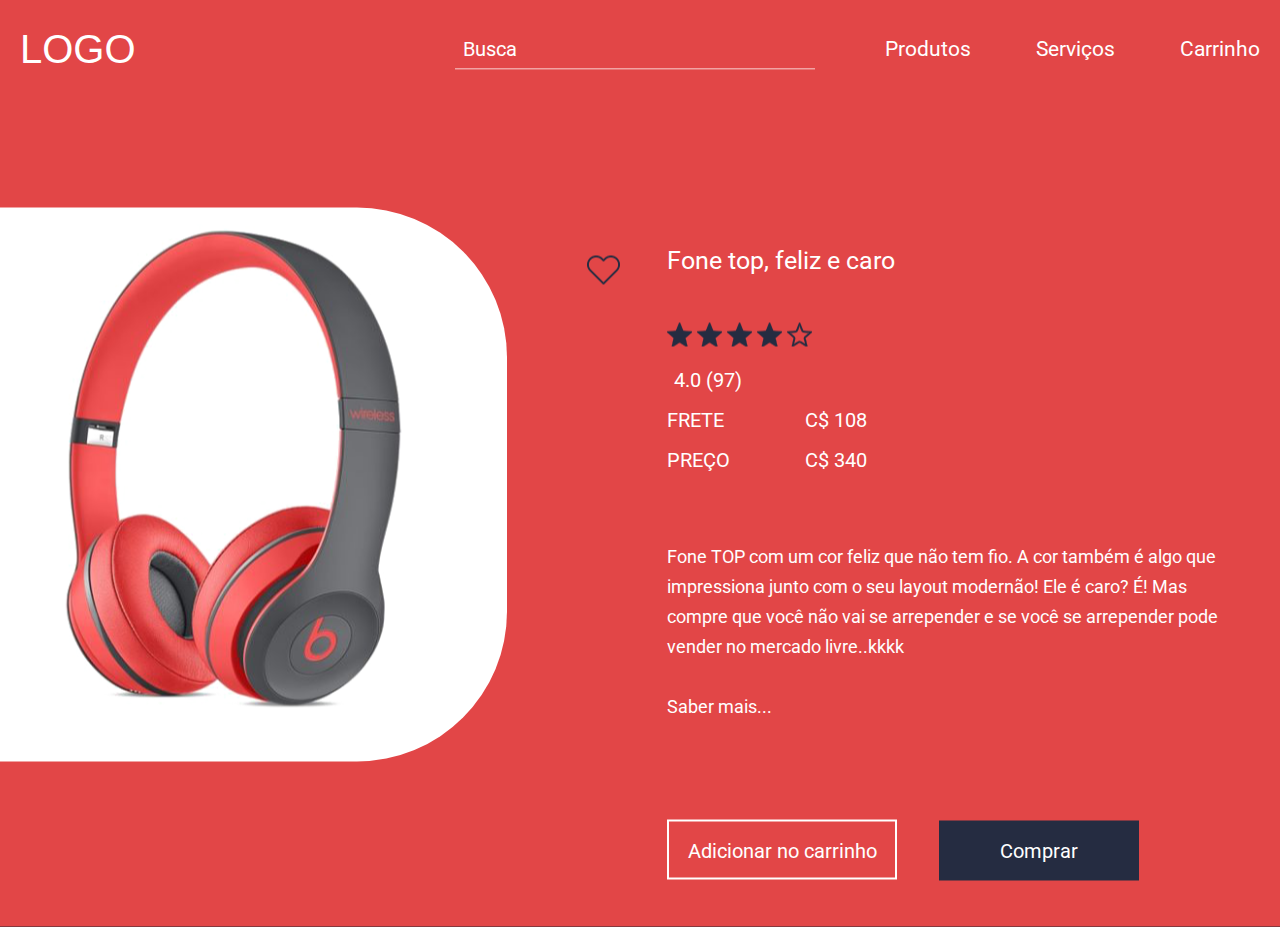
==== index.html @ 16e17d77 "Finalizada aula 008 e os desafios" ====
<!DOCTYPE html>
<html>

<head>
    <meta charset="utf-8">
    <link href="https://fonts.googleapis.com/css?family=Roboto" rel="stylesheet">
    <link rel="stylesheet" href="css/reset.css">
    <link rel="stylesheet" href="css/base.css">
    <link rel="stylesheet" href="css/container-store.css">
    <link rel="stylesheet" href="css/header-store.css">
    <link rel="stylesheet" href="css/photo-product.css">
    <link rel="stylesheet" href="css/button-store.css">
    <link rel="stylesheet" href="css/wrap-product.css">
    <link rel="stylesheet" href="css/description-product.css">
    <title>Loja de Fone</title>
</head>

<body>
    <div class="container-store">
        <header class="header-store">
            <h1 class="title">Logo</h1>
            <nav class="navigation">
                <input type="search" placeholder="Busca">
                <a class="action" href="#">Produtos</a>
                <a class="action" href="#">Serviços</a>
                <a class="action -last" href="#">Carrinho</a>
            </nav>
        </header>

        <figure class="photo-product">
            <img src="image/phone.png" alt="">
        </figure>
        <section class="wrap-product">
            <dl class="description-product">
                <dt class="title">Fone top, feliz e caro</dt>
                <dd class="item -hearth"><img src="image/heart.png" alt="Like"></dd>
                <dd class="item -star">
                    <img src="image/star-active.png" alt="Estrela">
                    <img src="image/star-active.png" alt="Estrela">
                    <img src="image/star-active.png" alt="Estrela">
                    <img src="image/star-active.png" alt="Estrela">
                    <img src="image/star.png" alt="Estrela">
                </dd>
                <dd class="item">4.0 (97)</dd>
                <dd class="item -info"><strong class="contrast">Frete</strong> C$ 108</dd>
                <dd class="item -info -last"><strong class="contrast">Preço</strong> C$ 340</dd>
                <dd class="text">Fone TOP com um cor feliz que não tem fio. A cor também é algo que impressiona
                    junto com o seu layout
                    modernão! Ele é caro? É! Mas compre que você não vai se arrepender e se você se arrepender pode
                    vender
                    no mercado livre..kkkk</dd>
                <dd class="text -more"><a class="action" href="#">Saber mais...</a></dd>
            </dl>

            <div class="buttons">
                <button class="button-store -second">Adicionar no carrinho</button>
                <a class="button-store" href="comprar.html">Comprar</a>
            </div>
        </section>


    </div>
</body>

</html>
---- css/base.css ----
body {
    width: 100vw;
    height: 100vh;
    background-image: linear-gradient(to top, #ff2e63, #252a34);
}
---- css/container-store.css ----
.container-store {
    background-color: #e24647;
    padding: 55px 60px 165px 0;
    position: absolute;
    top: 50%;
    left: 50%;
    transform: translateY(-50%) translateX(-50%);
    width: 1300px;
}
---- css/header-store.css ----
.header-store {
    color: #fff;
    overflow: hidden;
    margin-bottom: 138px;
    padding-left: 60px;
}

.header-store>.title {
    font-size: 40px;
    font-family: Arial, Roboto, sans-serif;
    float: left;
    text-transform: uppercase;
    cursor: pointer;
}

.header-store>.navigation {
    font-size: 21px;
    font-family: "Segoe UI", Roboto, sans-serif;
    float: right;
}

.header-store [type="search"] {
    width: 360px;
    margin-right: 65px;
    background-color: transparent;
    border: none;
    border-bottom: 1px solid #fff;
    padding: 8px;
    color: inherit;
    font-size: 20px;
    font-family: Roboto, sans-serif;
}

.header-store [type="search"]::placeholder {
    color: #fff;
    font-size: 20px;
}

.header-store .action {
    text-decoration: none;
    color: #fff;
    margin-right: 60px;
    position: relative;
    display: inline-block;
}

.header-store .action.-last {
    margin-right: 0;
}

.header-store .action:after {
    content: '';
    width: 0px;
    position: absolute;
    height: 2px;
    display: block;
    margin-top: 5px;
    right: 0;
    background: #fff;
    transition: width .2s ease;
    -webkit-transition: width .2s ease;
}

.header-store .action:hover:after {
    width: 100%;
    left: 0;
    background: #fff;
}
---- css/photo-product.css ----
.photo-product {
    display: inline-block;
    height: 554px;
    background-color: #fff;
    vertical-align: middle;
    border-radius: 0 150px 150px 0;
    margin-right: 156px;
}
---- css/button-store.css ----
.button-store {
    display: inline-block;
    box-sizing: border-box;
    width: 200px;
    height: 60px;
    background-color: #252c41;
    font-family: Roboto, sans-serif;
    font-size: 20px;
    line-height: 60px;
    text-align: center;
    color: #fff;
    text-decoration: none;
    cursor: pointer;
    transition: all 250ms linear;
}

.button-store.-second {
    background-color: transparent;
    border: 2px solid #fff;
    width: 230px;
    line-height: 56px;
    margin-right: 38px;
}

.button-store:hover {
    background-color: #fff;
    color: #252c41;
}

.button-store:active {
    transform: scale(0.95);
}

.button-store>button,
.button-store>a {
    font-size: inherit;
    background-color: inherit;
    border: none;
    color: inherit;
    text-decoration: none;
}
---- css/wrap-product.css ----
.wrap-product {
    display: inline-block;
    width: 554px;
    vertical-align: middle;
    position: relative;
}

.wrap-product>.buttons {
    position: absolute;
    bottom: 0;
    transform: translateY(calc(100% + 98px));
}
---- css/description-product.css ----
.description-product {
    color: #fff;
    font-family: Roboto, sans-serif;
}

.description-product>.title {
    font-size: 25px;
    margin-bottom: 50px;
}

.description-product>.item {
    font-size: 20px;
    margin-bottom: 20px;
}

.description-product>.item.-hearth {
    position: absolute;
    transform: translateX(-100%);
    top: 8px;
    left: -47px;
}

.description-product>.item.-hearth img {
    transition: all 300ms linear;
}

.description-product>.item.-hearth img:hover {
    transform: scale(1.1);
    cursor: pointer;
}

.description-product>.item.-star img {
    width: 25px;
    height: 24px;
    transition: all .3s;
}

.description-product>.item.-star img:hover {
    transform: scale(1.2);
    cursor: pointer;
}

.description-product>.item.-star+.item {
    margin-left: 7px;
}

.description-product>.item.-info {
    width: 200px;
    text-align: right;
}

.description-product>.item.-last {
    margin-bottom: 72px;
}

.description-product .contrast {
    text-transform: uppercase;
    float: left;
}

.description-product>.text {
    font-size: 18px;
    line-height: 30px;
    margin-bottom: 30px;
}

.description-product>.text.-more {
    margin-bottom: 0;
}

.description-product .action {
    color: inherit;
    text-decoration: none;
}
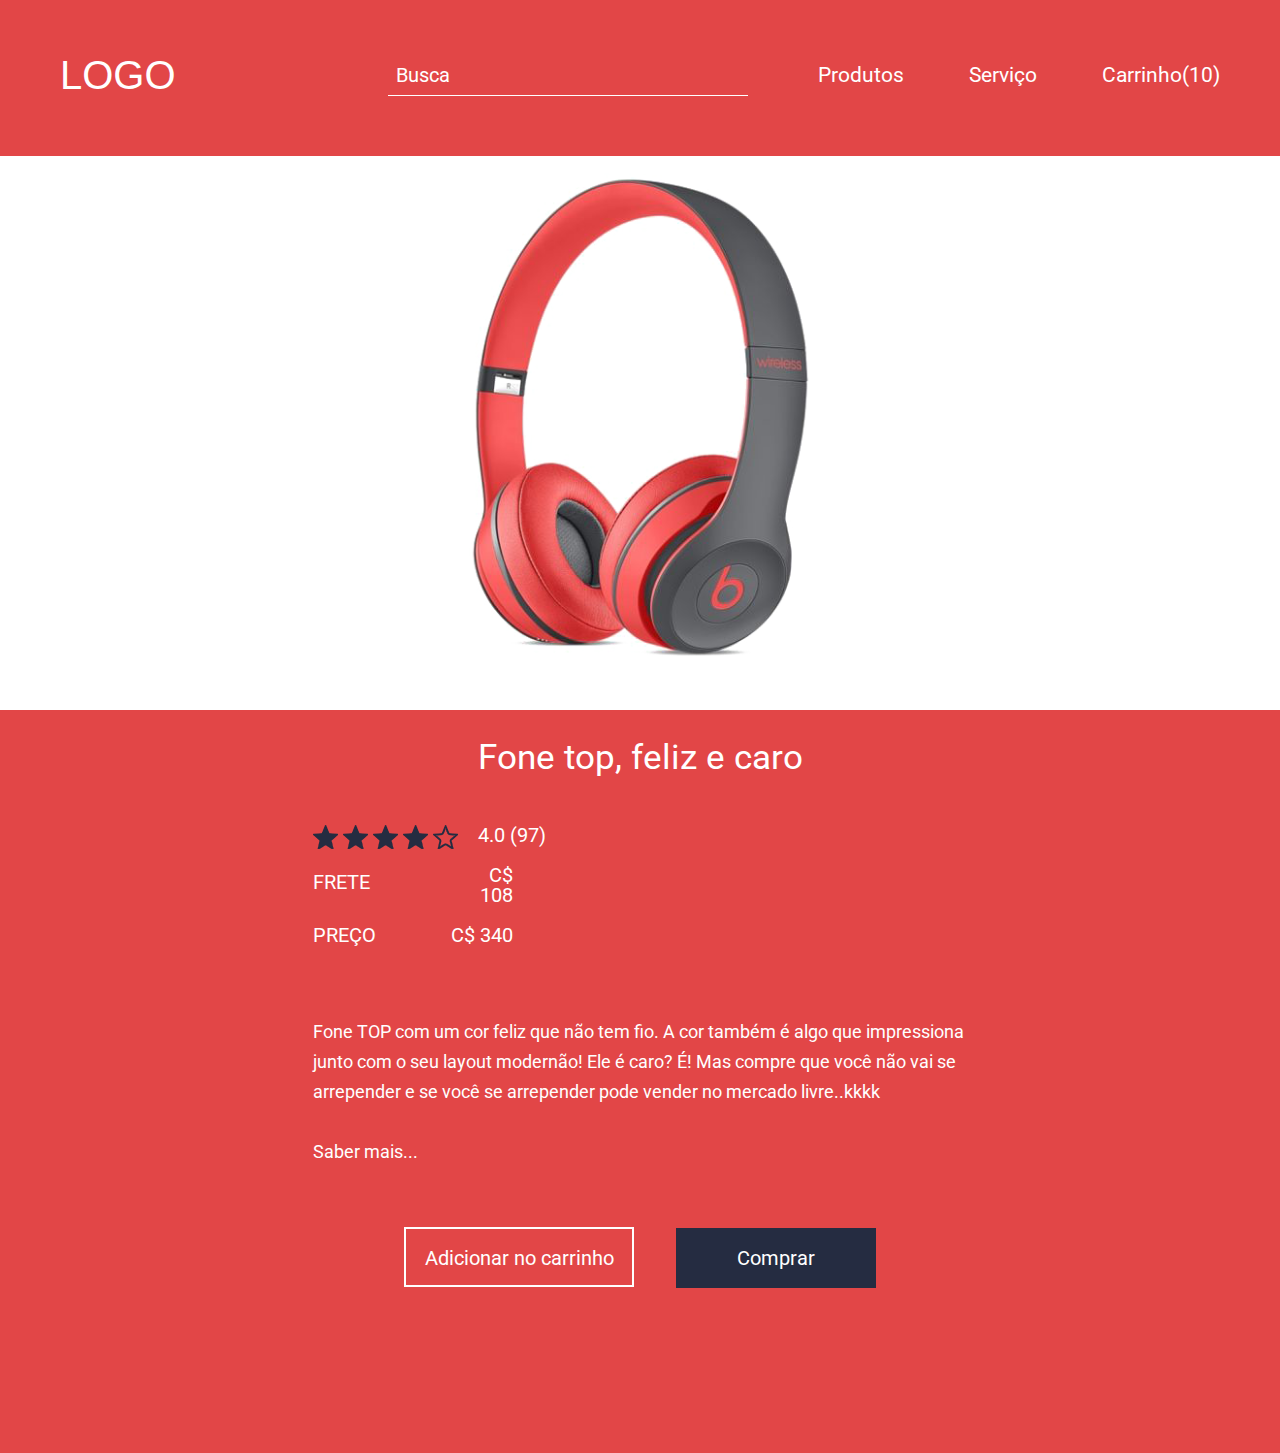
==== commit ba81c80d: "Finalizada a aula 011 e seus desafios" ====
--- a/index.html
+++ b/index.html
@@ -2,7 +2,9 @@
 <html>
 
 <head>
-    <meta charset="utf-8">
+    <meta charset="UTF-8">
+    <meta name="viewport" content="width=device-width, initial-scale=1.0">
+    <meta http-equiv="X-UA-Compatible" content="ie=edge">
     <link href="https://fonts.googleapis.com/css?family=Roboto" rel="stylesheet">
     <link rel="stylesheet" href="css/reset.css">
     <link rel="stylesheet" href="css/base.css">
@@ -22,24 +24,24 @@
             <nav class="navigation">
                 <input type="search" placeholder="Busca">
                 <a class="action" href="#">Produtos</a>
-                <a class="action" href="#">Serviços</a>
-                <a class="action -last" href="#">Carrinho</a>
+                <a class="action" href="#">Serviço</a>
+                <a class="action -last" href="#">Carrinho(10)</a>
             </nav>
         </header>
 
         <figure class="photo-product">
-            <img src="image/phone.png" alt="">
+            <img class="photo" src="image/phone.png" alt="">
         </figure>
         <section class="wrap-product">
             <dl class="description-product">
                 <dt class="title">Fone top, feliz e caro</dt>
-                <dd class="item -hearth"><img src="image/heart.png" alt="Like"></dd>
+                <dd class="item -hearth"><img class="icon" src="image/heart.png" alt="Like"></dd>
                 <dd class="item -star">
-                    <img src="image/star-active.png" alt="Estrela">
-                    <img src="image/star-active.png" alt="Estrela">
-                    <img src="image/star-active.png" alt="Estrela">
-                    <img src="image/star-active.png" alt="Estrela">
-                    <img src="image/star.png" alt="Estrela">
+                    <img class="icon" src="image/star-active.png" alt="Estrela">
+                    <img class="icon" src="image/star-active.png" alt="Estrela">
+                    <img class="icon" src="image/star-active.png" alt="Estrela">
+                    <img class="icon" src="image/star-active.png" alt="Estrela">
+                    <img class="icon" src="image/star.png" alt="Estrela">
                 </dd>
                 <dd class="item">4.0 (97)</dd>
                 <dd class="item -info"><strong class="contrast">Frete</strong> C$ 108</dd>
--- a/css/base.css
+++ b/css/base.css
@@ -1,5 +1,4 @@
 body {
     width: 100vw;
-    height: 100vh;
     background-image: linear-gradient(to top, #ff2e63, #252a34);
 }--- a/css/container-store.css
+++ b/css/container-store.css
@@ -1,9 +1,26 @@
 .container-store {
     background-color: #e24647;
-    padding: 55px 60px 165px 0;
+    padding: 55px 0 165px 0;
     position: absolute;
     top: 50%;
     left: 50%;
     transform: translateY(-50%) translateX(-50%);
-    width: 1300px;
+    width: 90%;
+    max-width: 1330px;
+}
+
+@media (max-width: 1470px), (max-height: 960px)  {
+    .container-store {
+        position: static;
+        transform: none;
+        width: 100%;
+        max-width: 100%;
+    }
+}
+
+@media (max-height: 960px)  {
+    .container-store {
+        max-width: 1330px;
+        margin: 0 auto;
+    }
 }--- a/css/header-store.css
+++ b/css/header-store.css
@@ -2,7 +2,7 @@
     color: #fff;
     overflow: hidden;
     margin-bottom: 138px;
-    padding-left: 60px;
+    padding: 0 60px;
 }
 
 .header-store>.title {
@@ -51,18 +51,66 @@
 .header-store .action:after {
     content: '';
     width: 0px;
+    left: 0;
     position: absolute;
-    height: 2px;
+    height: 1px;
     display: block;
-    margin-top: 5px;
-    right: 0;
+    margin-top: 8px;
     background: #fff;
-    transition: width .2s ease;
-    -webkit-transition: width .2s ease;
+    transition: all .2s ease;
 }
 
 .header-store .action:hover:after {
     width: 100%;
-    left: 0;
-    background: #fff;
+}
+
+@media (max-width: 1310px) {
+    .header-store {
+        margin-bottom: 60px;
+    } 
+}
+
+
+@media (max-width: 1235px) {
+    .header-store>.title {
+        float: none;
+        text-align: center;
+        margin-bottom: 20px;
+    }
+
+    .header-store>.navigation {
+        float: none;
+        text-align: center;
+    }
+}
+
+@media (max-width: 955px) {
+    .header-store [type="search"] {
+        display: none;
+    }
+
+    .header-store {
+        padding: 0;
+    }
+}
+
+@media (max-width: 530px) {
+    .header-store {
+        padding: 0 16px;
+    }
+
+    .header-store>.navigation {
+        display: flex;
+        justify-content: space-between;
+    }
+
+    .header-store .action {
+        margin-right: 0;
+    }
+}
+
+@media (max-width: 335px) {
+    .header-store>.navigation {
+        display: none;
+    }
 }--- a/css/photo-product.css
+++ b/css/photo-product.css
@@ -5,4 +5,29 @@
     vertical-align: middle;
     border-radius: 0 150px 150px 0;
     margin-right: 156px;
+}
+
+@media (max-width: 1325px) {
+    .photo-product {
+        margin-right: 140px;
+    }
+}
+
+@media (max-width: 1310px) {
+    .photo-product {
+        display: block;
+        margin-right: 0;
+        border-radius: 0;
+        text-align: center;
+        margin-bottom: 30px;
+    }
+}
+
+@media (max-width: 560px) {
+    .photo-product {
+        height: auto;
+    }
+    .photo-product>.photo {
+        width: 100%;
+    }
 }--- a/css/button-store.css
+++ b/css/button-store.css
@@ -38,4 +38,22 @@
     border: none;
     color: inherit;
     text-decoration: none;
+}
+
+@media (max-width: 500px) {
+    .button-store.-second {
+        margin-right: 20px;
+    }
+}
+
+@media (max-width: 470px) {
+    .button-store,
+    .button-store.-second {
+        display: block;
+        width: 90%;
+        margin: 0 auto;
+    }
+    .button-store.-second {
+        margin-bottom: 20px;
+    }
 }--- a/css/wrap-product.css
+++ b/css/wrap-product.css
@@ -9,4 +9,19 @@
     position: absolute;
     bottom: 0;
     transform: translateY(calc(100% + 98px));
-}+}
+
+@media (max-width: 1310px) {
+    .wrap-product {
+        width: 100%;
+    }
+    .wrap-product>.buttons {
+        position: static;
+        min-width: 50%;
+    
+        margin: 0 auto;
+        text-align: center;
+        transform: none;
+    }
+}
+
--- a/css/description-product.css
+++ b/css/description-product.css
@@ -20,24 +20,18 @@
     left: -47px;
 }
 
-.description-product>.item.-hearth img {
-    transition: all 300ms linear;
+.description-product>.item.-star img {
+    width: 25px;
+    height: 24px;
 }
 
-.description-product>.item.-hearth img:hover {
-    transform: scale(1.1);
+.description-product .icon {
+    transition: all 100ms linear;
     cursor: pointer;
 }
 
-.description-product>.item.-star img {
-    width: 25px;
-    height: 24px;
-    transition: all .3s;
-}
-
-.description-product>.item.-star img:hover {
+.description-product .icon:hover {
     transform: scale(1.2);
-    cursor: pointer;
 }
 
 .description-product>.item.-star+.item {
@@ -71,4 +65,29 @@
 .description-product .action {
     color: inherit;
     text-decoration: none;
+}
+
+@media (max-width: 1310px) {
+    .description-product {
+        width: 50%;
+        min-width: 655px;
+        margin: 0 auto 60px;
+    }
+
+    .description-product>.title {
+        font-size: 35px;
+        text-align: center;
+    }
+
+    .description-product>.item.-star {
+        float: left;
+        margin-right: 20px;
+    }
+}
+
+@media (max-width: 720px) {
+    .description-product {
+        width: 90%;
+        min-width: auto;
+    }
 }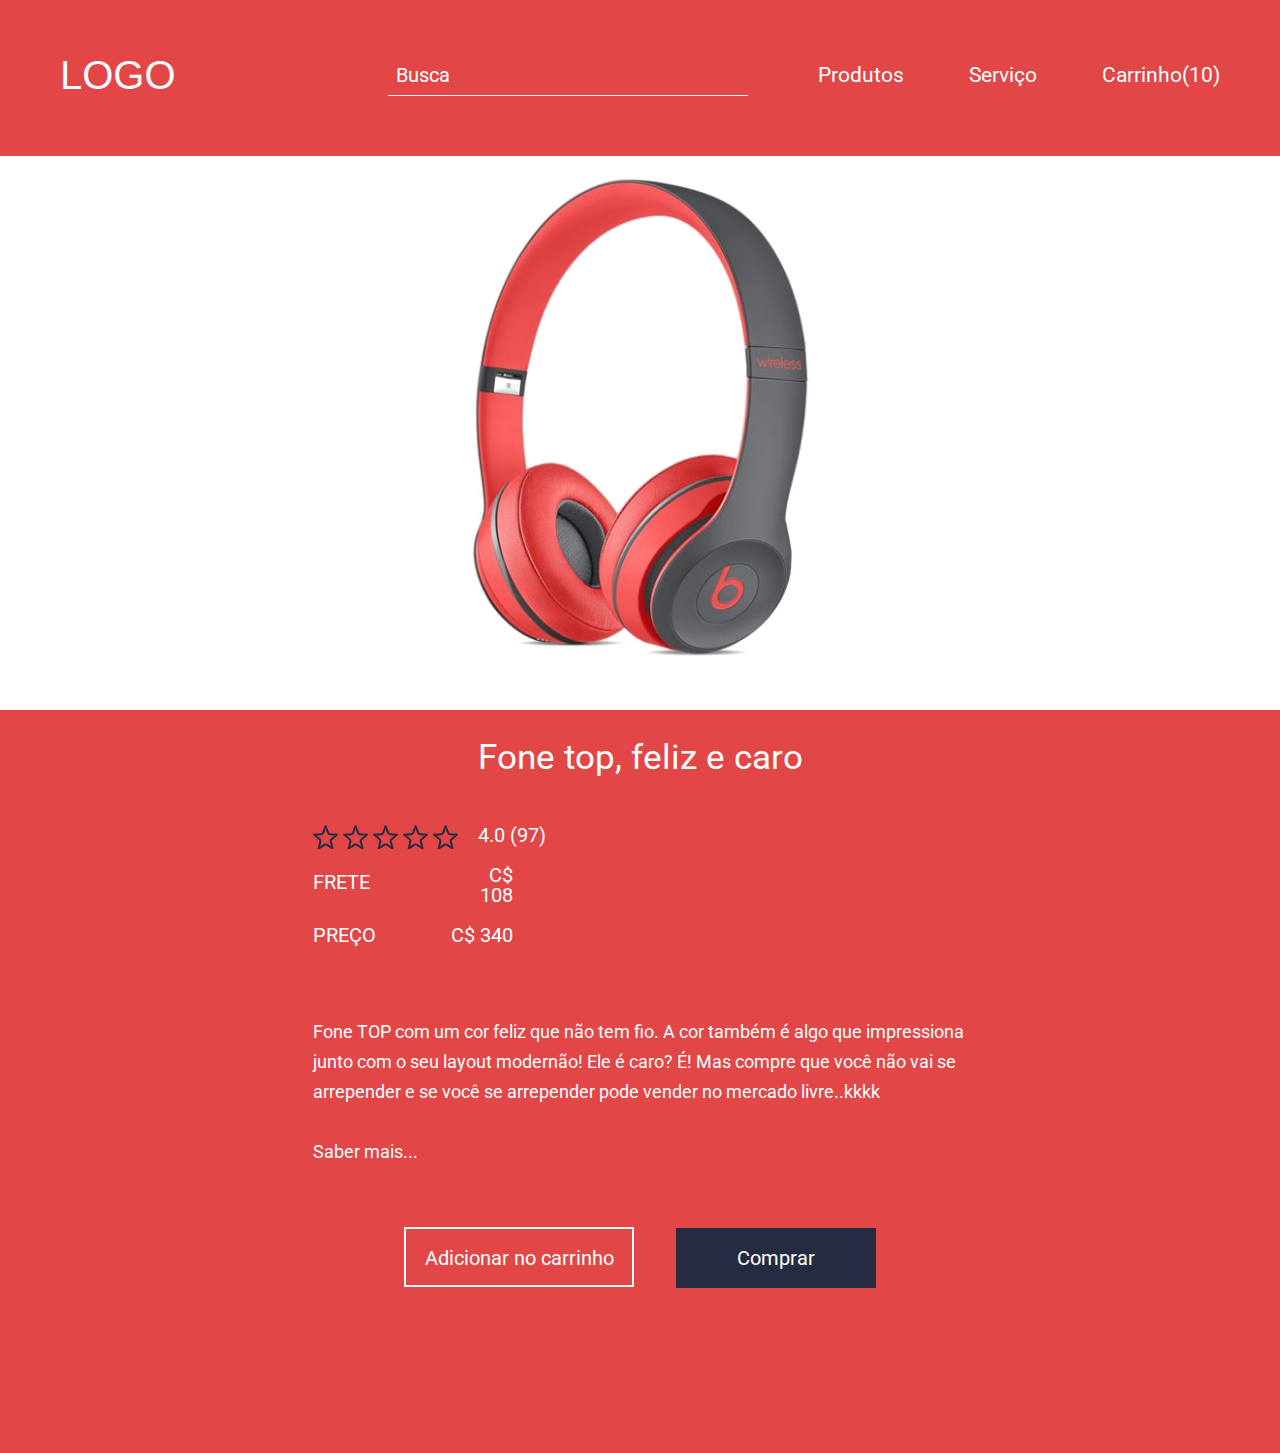
==== commit cba60d77: "Finalizada a aula 014" ====
--- a/index.html
+++ b/index.html
@@ -35,13 +35,33 @@
         <section class="wrap-product">
             <dl class="description-product">
                 <dt class="title">Fone top, feliz e caro</dt>
-                <dd class="item -hearth"><img class="icon" src="image/heart.png" alt="Like"></dd>
+                <dd class="item -heart">
+                    <img class="icon" src="image/heart.png" alt="Like">
+                    <img class="icon -active" src="image/heart-active.png" alt="Like">
+                </dd>
                 <dd class="item -star">
-                    <img class="icon" src="image/star-active.png" alt="Estrela">
-                    <img class="icon" src="image/star-active.png" alt="Estrela">
-                    <img class="icon" src="image/star-active.png" alt="Estrela">
-                    <img class="icon" src="image/star-active.png" alt="Estrela">
-                    <img class="icon" src="image/star.png" alt="Estrela">
+                    <ol>
+                        <li class="star">
+                            <img class="icon" src="image/star.png" alt="Estrela">
+                            <img class="icon -active" src="image/star-active.png" alt="Estrela">
+                        </li>
+                        <li class="star">
+                            <img class="icon" src="image/star.png" alt="Estrela">
+                            <img class="icon -active" src="image/star-active.png" alt="Estrela">
+                        </li>
+                        <li class="star">
+                            <img class="icon" src="image/star.png" alt="Estrela">
+                            <img class="icon -active" src="image/star-active.png" alt="Estrela">
+                        </li>
+                        <li class="star">
+                            <img class="icon" src="image/star.png" alt="Estrela">
+                            <img class="icon -active" src="image/star-active.png" alt="Estrela">
+                        </li>
+                        <li class="star">
+                            <img class="icon" src="image/star.png" alt="Estrela">
+                            <img class="icon -active" src="image/star-active.png" alt="Estrela">
+                        </li>
+                    </ol>
                 </dd>
                 <dd class="item">4.0 (97)</dd>
                 <dd class="item -info"><strong class="contrast">Frete</strong> C$ 108</dd>
@@ -62,6 +82,8 @@
 
 
     </div>
+    <script src="js/description-project.js"></script>
+    <script src="js/home.js"></script>
 </body>
 
 </html>--- a/css/base.css
+++ b/css/base.css
@@ -1,4 +1,8 @@
+html,
 body {
-    width: 100vw;
+    height: 100%;
+}
+
+body {
     background-image: linear-gradient(to top, #ff2e63, #252a34);
 }--- a/css/description-product.css
+++ b/css/description-product.css
@@ -13,7 +13,7 @@
     margin-bottom: 20px;
 }
 
-.description-product>.item.-hearth {
+.description-product>.item.-heart {
     position: absolute;
     transform: translateX(-100%);
     top: 8px;
@@ -25,6 +25,18 @@
     height: 24px;
 }
 
+.description-product .star {
+    display: inline-block;
+}
+
+.description-product .star.-active>.icon {
+    display: none;
+}
+
+.description-product .star.-active>.-active {
+    display: block;
+}
+
 .description-product .icon {
     transition: all 100ms linear;
     cursor: pointer;
@@ -32,6 +44,18 @@
 
 .description-product .icon:hover {
     transform: scale(1.2);
+}
+
+.description-product .icon.-active {
+    display: none;
+}
+
+.description-product .item.-active .icon {
+    display: none;
+}
+
+.description-product .item.-active .icon.-active {
+    display: block;
 }
 
 .description-product>.item.-star+.item {
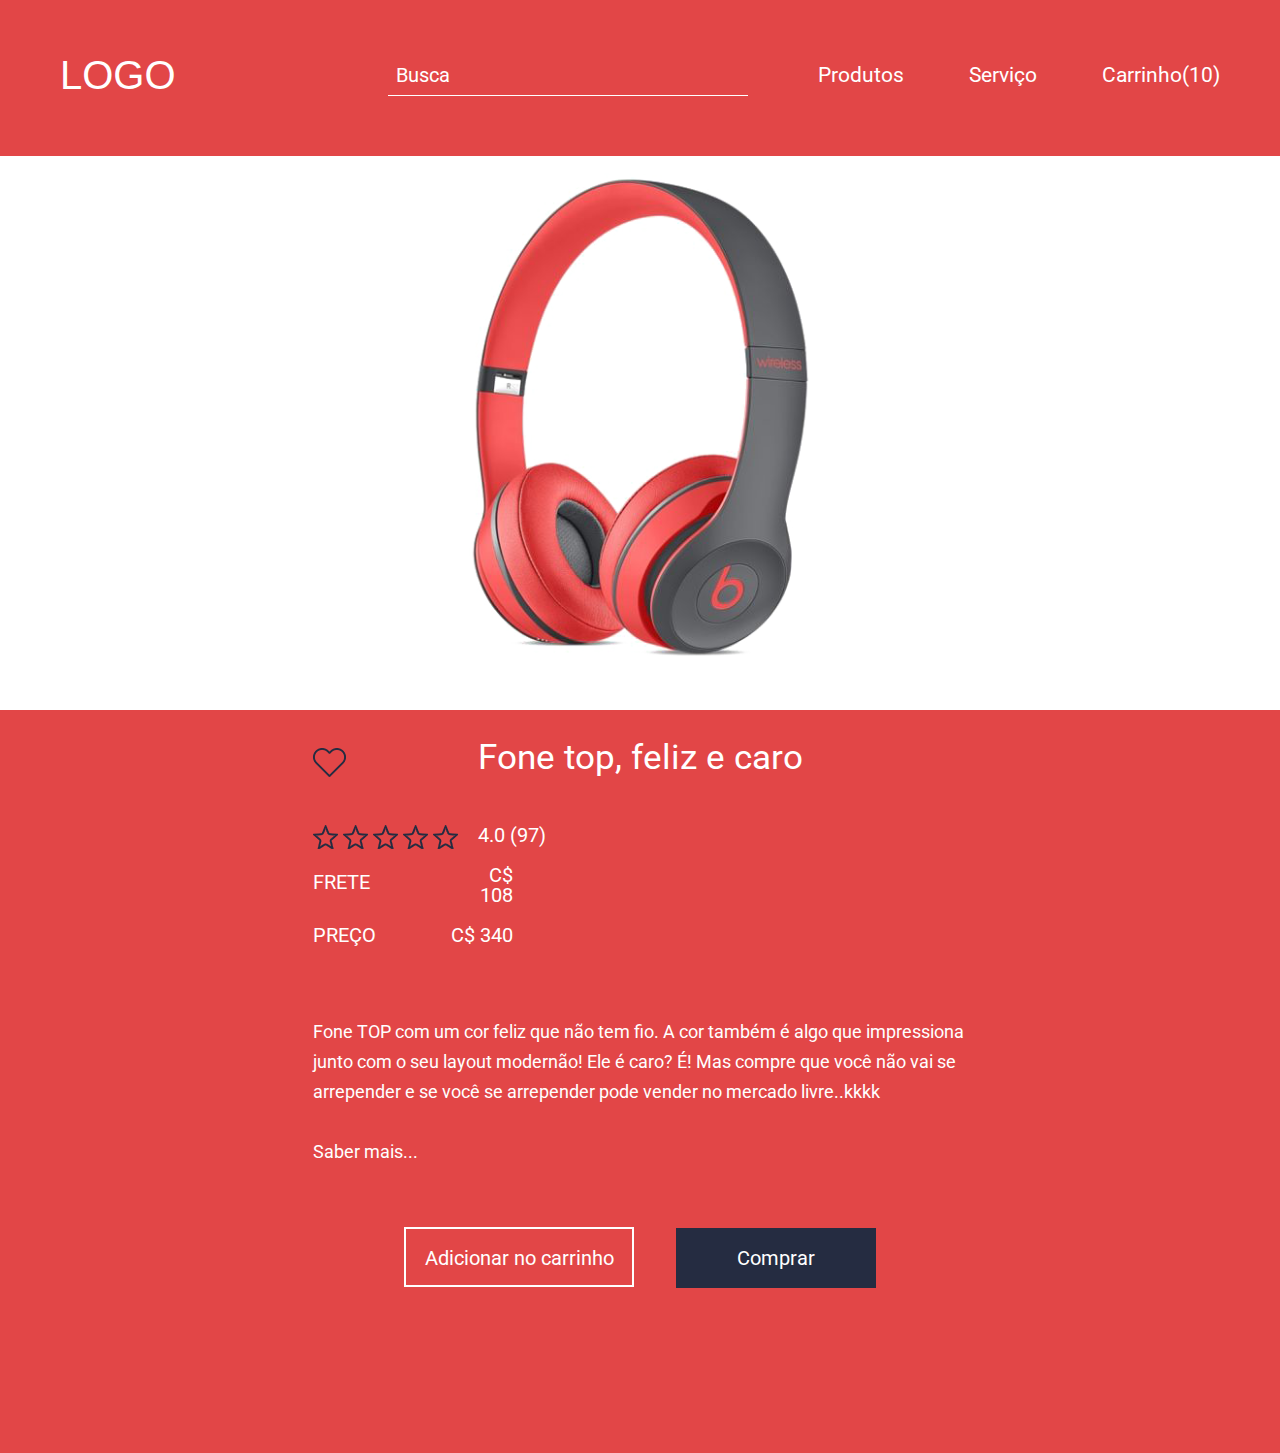
==== commit e7d3dde8: "Finalizada a aula 017 e os desafios" ====
--- a/index.html
+++ b/index.html
@@ -14,6 +14,8 @@
     <link rel="stylesheet" href="css/button-store.css">
     <link rel="stylesheet" href="css/wrap-product.css">
     <link rel="stylesheet" href="css/description-product.css">
+    <link rel="stylesheet" href="https://use.fontawesome.com/releases/v5.6.3/css/all.css" integrity="sha384-UHRtZLI+pbxtHCWp1t77Bi1L4ZtiqrqD80Kn4Z8NTSRyMA2Fd33n5dQ8lWUE00s/"
+        crossorigin="anonymous">
     <title>Loja de Fone</title>
 </head>
 
@@ -23,6 +25,8 @@
             <h1 class="title">Logo</h1>
             <nav class="navigation">
                 <input type="search" placeholder="Busca">
+                <i class="fas fa-search"></i>
+                <i class="fas fa-times -hidden"></i>
                 <a class="action" href="#">Produtos</a>
                 <a class="action" href="#">Serviço</a>
                 <a class="action -last" href="#">Carrinho(10)</a>
@@ -82,6 +86,7 @@
 
 
     </div>
+    <script src="js/header-store.js"></script>
     <script src="js/description-project.js"></script>
     <script src="js/home.js"></script>
 </body>
--- a/css/header-store.css
+++ b/css/header-store.css
@@ -64,10 +64,15 @@
     width: 100%;
 }
 
+.fa-search, .fa-times {
+    visibility: hidden;
+}
+
+
 @media (max-width: 1310px) {
     .header-store {
         margin-bottom: 60px;
-    } 
+    }
 }
 
 
@@ -86,12 +91,51 @@
 
 @media (max-width: 955px) {
     .header-store [type="search"] {
-        display: none;
+        position: absolute;
+        top: 0;
+        left: 0;
+        transform: translateX(-88%);
+        background-color: #fff;
+        border-left: solid 40px #fff;
+        color: #000;
+        transition: transform 200ms linear;
+        border-bottom-right-radius: 10px;
+        box-sizing: border-box;
+        padding-right: 60px;
+    }
+
+    .header-store .-active[type="search"] {
+        transform: translateX(-30px);
+        transition: transform 350ms cubic-bezier(.39, .41, .28, 1.26);
+    }
+
+    .header-store [type="search"]::placeholder {
+        color: #000;
     }
 
     .header-store {
         padding: 0;
     }
+
+    .fa-search, .fa-times {
+        visibility: visible;
+        color: #252525;
+        position: absolute;
+        top: 8px;
+        left: 10px;
+        transition: transform 200ms linear;
+        cursor: pointer;
+    }
+
+    .fa-search.-active, .fa-times.-active {
+        transition: transform 350ms cubic-bezier(.39, .41, .28, 1.26);
+        transform: translateX(280px);
+        
+    }
+
+    .fa-search.-hidden, .fa-times.-hidden {
+        visibility: hidden;
+    } 
 }
 
 @media (max-width: 530px) {
--- a/css/description-product.css
+++ b/css/description-product.css
@@ -103,6 +103,11 @@
         text-align: center;
     }
 
+    .description-product>.item.-heart {
+        left: auto;
+        transform: none;
+    }
+
     .description-product>.item.-star {
         float: left;
         margin-right: 20px;
@@ -114,4 +119,10 @@
         width: 90%;
         min-width: auto;
     }
+}
+
+@media (max-width: 475px) {
+    .description-product>.item.-heart {
+        position: static;
+    }
 }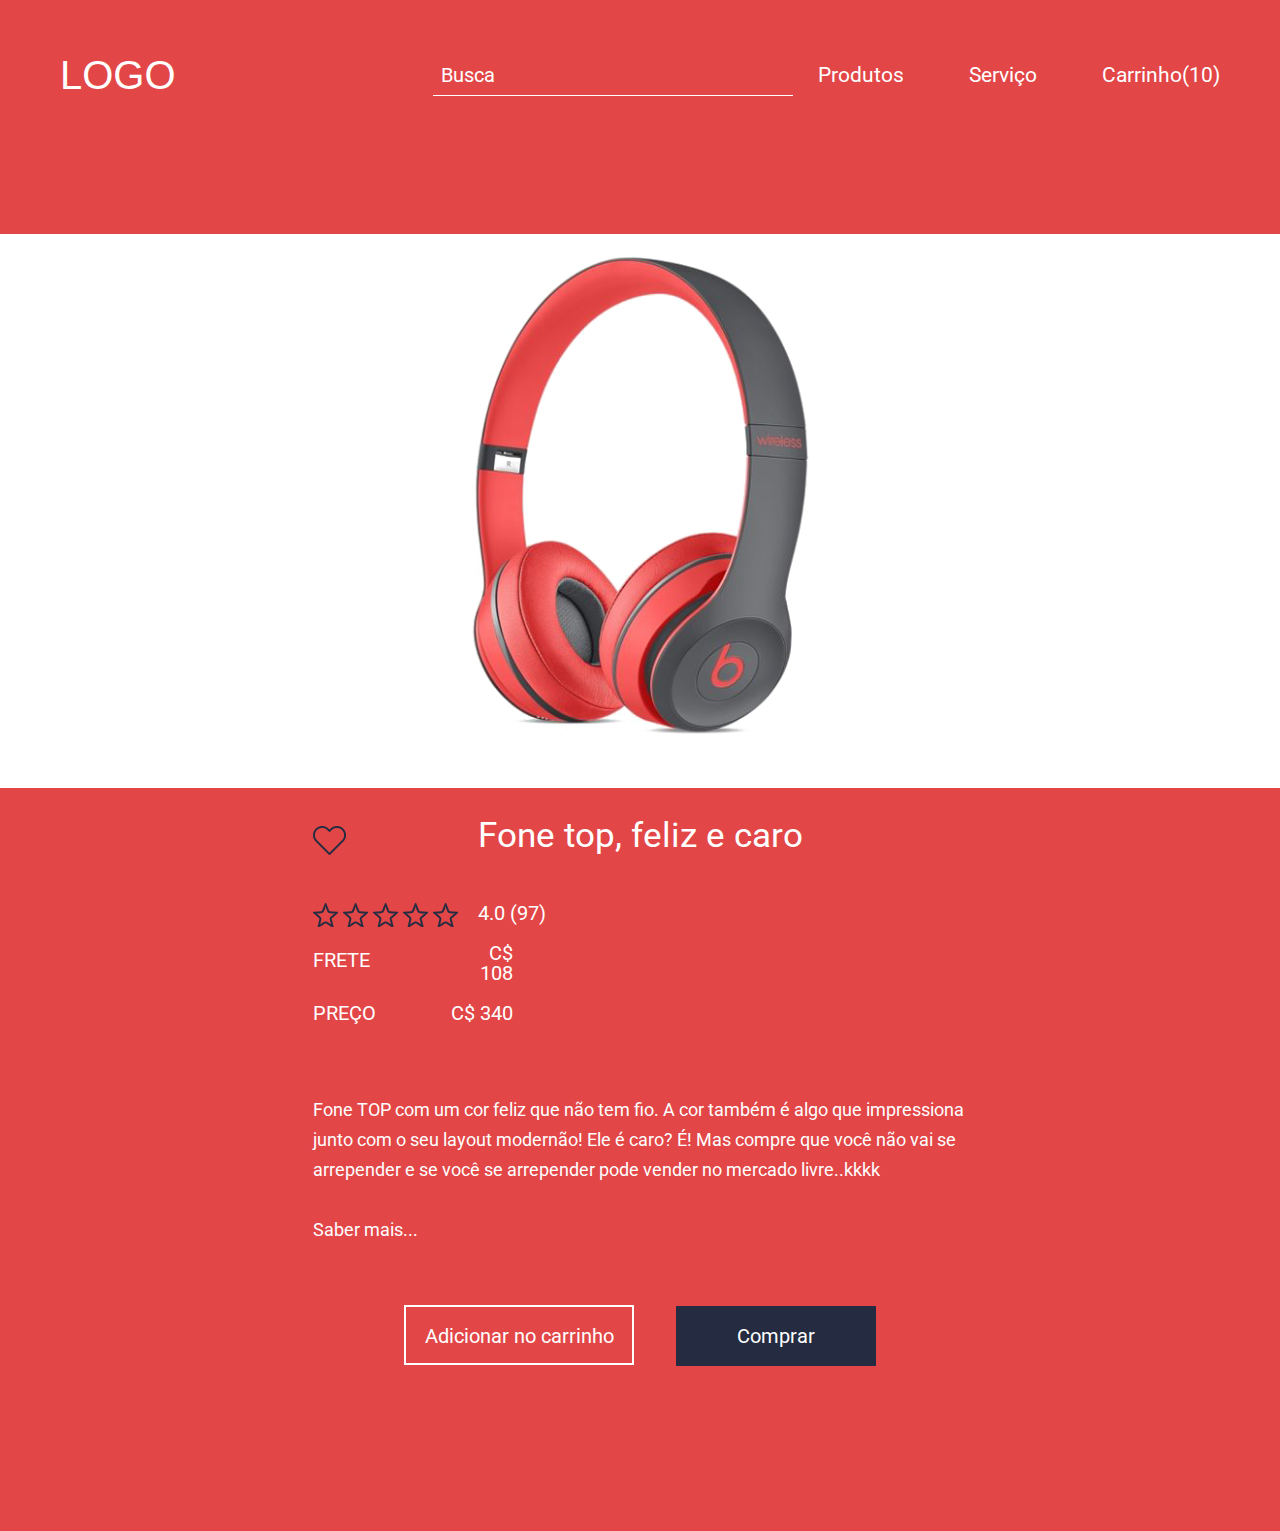
==== commit 30e66db3: "Finaliza a aula 018 e o desafio" ====
--- a/index.html
+++ b/index.html
@@ -23,6 +23,9 @@
     <div class="container-store">
         <header class="header-store">
             <h1 class="title">Logo</h1>
+            <div class="mobileMenu">
+                <i class="fas fa-bars fa-2x"></i>
+            </div>
             <nav class="navigation">
                 <input type="search" placeholder="Busca">
                 <i class="fas fa-search"></i>
--- a/css/header-store.css
+++ b/css/header-store.css
@@ -21,7 +21,7 @@
 
 .header-store [type="search"] {
     width: 360px;
-    margin-right: 65px;
+    margin-right: 20px;
     background-color: transparent;
     border: none;
     border-bottom: 1px solid #fff;
@@ -64,12 +64,13 @@
     width: 100%;
 }
 
-.fa-search, .fa-times {
+.fa-search,
+.fa-times,
+.fa-bars {
     visibility: hidden;
 }
 
-
-@media (max-width: 1310px) {
+.fa-bars @media (max-width: 1310px) {
     .header-store {
         margin-bottom: 60px;
     }
@@ -117,7 +118,8 @@
         padding: 0;
     }
 
-    .fa-search, .fa-times {
+    .fa-search,
+    .fa-times {
         visibility: visible;
         color: #252525;
         position: absolute;
@@ -127,15 +129,17 @@
         cursor: pointer;
     }
 
-    .fa-search.-active, .fa-times.-active {
+    .fa-search.-active,
+    .fa-times.-active {
         transition: transform 350ms cubic-bezier(.39, .41, .28, 1.26);
         transform: translateX(280px);
-        
+
     }
 
-    .fa-search.-hidden, .fa-times.-hidden {
+    .fa-search.-hidden,
+    .fa-times.-hidden {
         visibility: hidden;
-    } 
+    }
 }
 
 @media (max-width: 530px) {
@@ -151,10 +155,43 @@
     .header-store .action {
         margin-right: 0;
     }
+
+    .header-store [type="search"] {
+        transform: translateX(-82%);
+        width: 250px;
+    }
+
+    .header-store .-active[type="search"] {
+        width: 250px;
+    }
+
+    .fa-times {
+        left: -90px;
+    }
+
+    .fa-search.-active {
+        transform: translateX(180px);
+    }
 }
 
 @media (max-width: 335px) {
-    .header-store>.navigation {
+    .header-store {
+        margin-bottom: 40px;
+    }
+
+    .header-store .action {
         display: none;
     }
+
+    .fa-bars {
+        visibility: visible;
+    }
+
+    .mobileMenu {
+        top: 8px;
+        right: 10px;
+        position: absolute;
+        cursor: pointer;
+    }
+
 }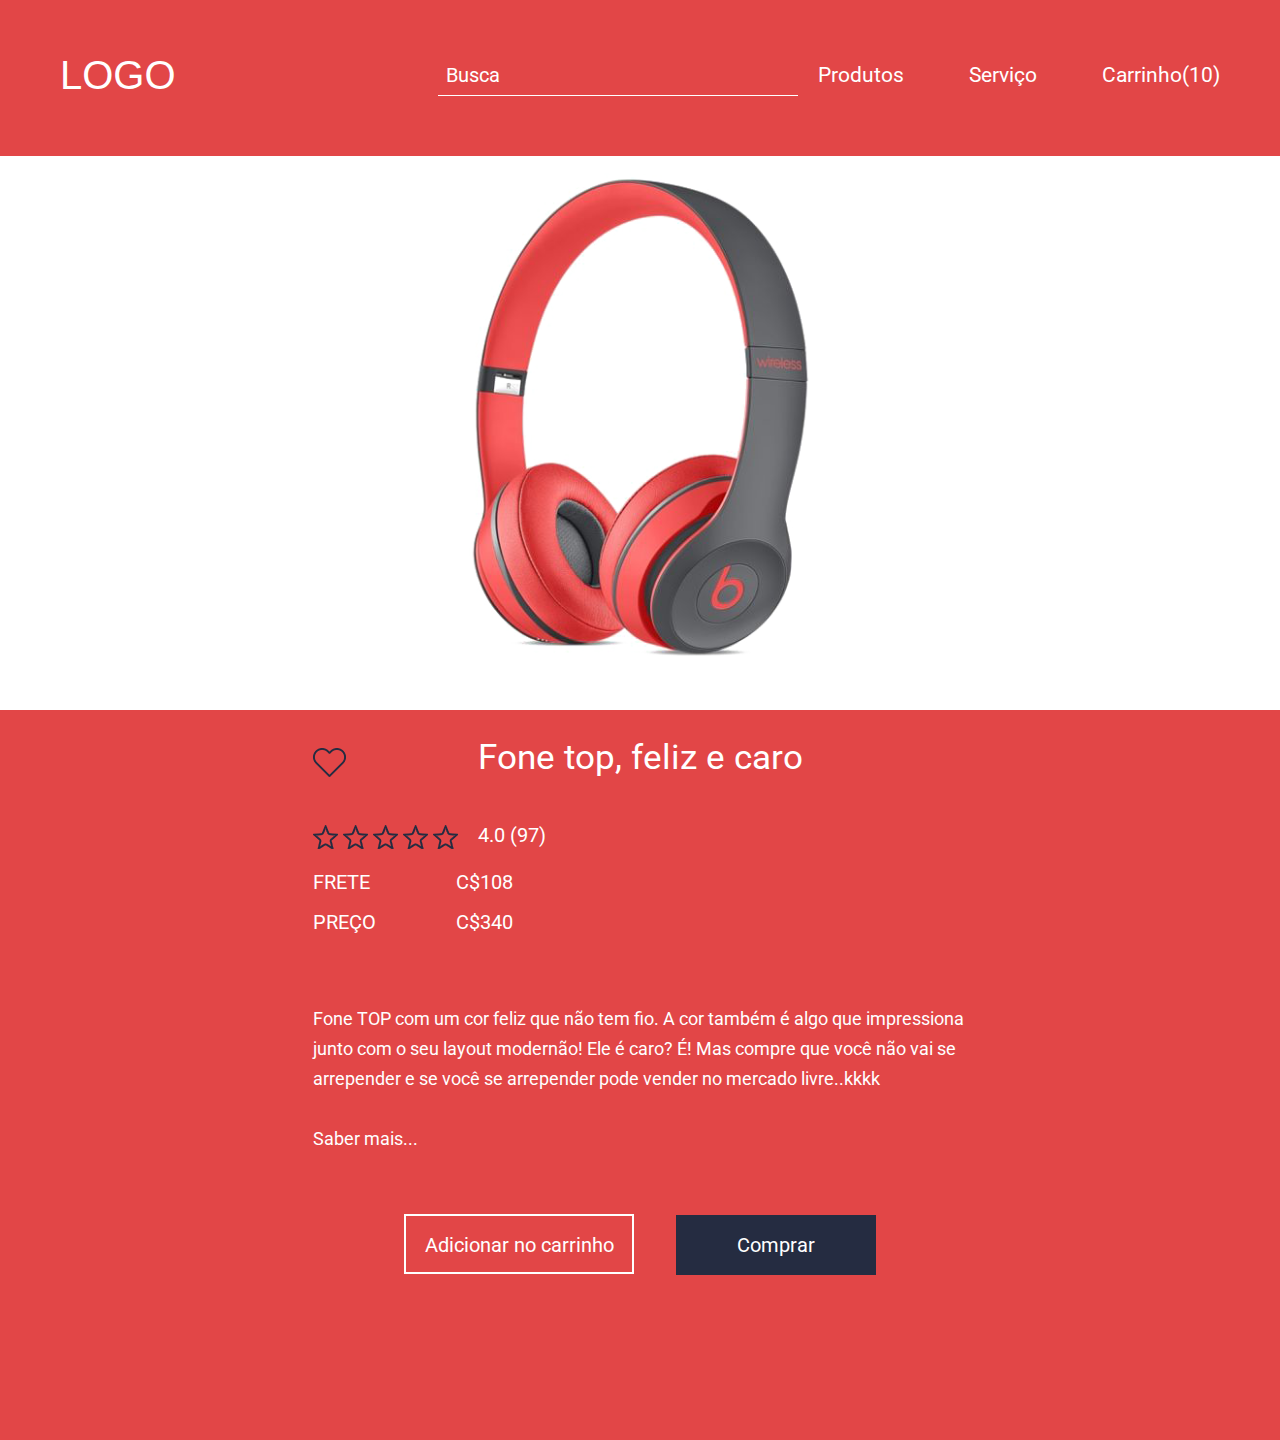
==== commit d83a04ce: "Finalizada a aula 019 e corrigidos os detalhes finais" ====
--- a/index.html
+++ b/index.html
@@ -23,16 +23,22 @@
     <div class="container-store">
         <header class="header-store">
             <h1 class="title">Logo</h1>
-            <div class="mobileMenu">
-                <i class="fas fa-bars fa-2x"></i>
-            </div>
+
             <nav class="navigation">
                 <input type="search" placeholder="Busca">
                 <i class="fas fa-search"></i>
                 <i class="fas fa-times -hidden"></i>
-                <a class="action" href="#">Produtos</a>
-                <a class="action" href="#">Serviço</a>
-                <a class="action -last" href="#">Carrinho(10)</a>
+
+                <ul id="menu" class="list">
+                    <li class="item -menu">
+                        <a class="menu" href="#menu">
+                            <i class="fas fa-bars fa-lg"></i>
+                        </a>
+                    </li>
+                    <li class="item"><a class="action" href="#">Produtos</a></li>
+                    <li class="item"><a class="action" href="#">Serviço</a></li>
+                    <li class="item -last"><a class="action -last" href="#">Carrinho(10)</a></li>
+                </ul>
             </nav>
         </header>
 
@@ -71,8 +77,11 @@
                     </ol>
                 </dd>
                 <dd class="item">4.0 (97)</dd>
-                <dd class="item -info"><strong class="contrast">Frete</strong> C$ 108</dd>
-                <dd class="item -info -last"><strong class="contrast">Preço</strong> C$ 340</dd>
+
+                <dd class="item -info"><strong class="contrast">Frete</strong>C$108</dd>
+
+                <dd class="item -info -last"><strong class="contrast">Preço</strong>C$340</dd>
+
                 <dd class="text">Fone TOP com um cor feliz que não tem fio. A cor também é algo que impressiona
                     junto com o seu layout
                     modernão! Ele é caro? É! Mas compre que você não vai se arrepender e se você se arrepender pode
--- a/css/base.css
+++ b/css/base.css
@@ -5,4 +5,11 @@
 
 body {
     background-image: linear-gradient(to top, #ff2e63, #252a34);
+}
+
+
+@media (max-width: 380px) {
+    body {
+        overflow-x: hidden;
+    }
 }--- a/css/container-store.css
+++ b/css/container-store.css
@@ -7,6 +7,8 @@
     transform: translateY(-50%) translateX(-50%);
     width: 90%;
     max-width: 1330px;
+    box-shadow: 0 0 60px rgba(44, 44, 44, .3);
+    z-index: 5;
 }
 
 @media (max-width: 1470px), (max-height: 960px)  {
--- a/css/header-store.css
+++ b/css/header-store.css
@@ -16,7 +16,9 @@
 .header-store>.navigation {
     font-size: 21px;
     font-family: "Segoe UI", Roboto, sans-serif;
-    float: right;
+    display: flex;
+    justify-content: end;
+    align-items: center;
 }
 
 .header-store [type="search"] {
@@ -36,19 +38,26 @@
     font-size: 20px;
 }
 
+.header-store .item {
+    display: inline-block;
+    margin-right: 60px;
+}
+
+.header-store .item.-menu {
+    display: none;
+}
+
+.header-store .item.-last {
+    margin-right: 0;
+}
+
 .header-store .action {
     text-decoration: none;
     color: #fff;
-    margin-right: 60px;
     position: relative;
-    display: inline-block;
-}
-
-.header-store .action.-last {
-    margin-right: 0;
-}
-
-.header-store .action:after {
+}
+
+.header-store .action::after {
     content: '';
     width: 0px;
     left: 0;
@@ -60,7 +69,7 @@
     transition: all .2s ease;
 }
 
-.header-store .action:hover:after {
+.header-store .action:hover::after {
     width: 100%;
 }
 
@@ -70,7 +79,7 @@
     visibility: hidden;
 }
 
-.fa-bars @media (max-width: 1310px) {
+@media (max-width: 1310px) {
     .header-store {
         margin-bottom: 60px;
     }
@@ -85,8 +94,9 @@
     }
 
     .header-store>.navigation {
-        float: none;
-        text-align: center;
+        display: flex;
+        justify-content: center;
+        align-items: center;
     }
 }
 
@@ -100,14 +110,16 @@
         border-left: solid 40px #fff;
         color: #000;
         transition: transform 200ms linear;
-        border-bottom-right-radius: 10px;
+        border-radius: 0 0 5px 0;
         box-sizing: border-box;
         padding-right: 60px;
+        margin-top: 0;
     }
 
     .header-store .-active[type="search"] {
         transform: translateX(-30px);
         transition: transform 350ms cubic-bezier(.39, .41, .28, 1.26);
+        border-radius: 0 0 5px 0;
     }
 
     .header-store [type="search"]::placeholder {
@@ -123,16 +135,17 @@
         visibility: visible;
         color: #252525;
         position: absolute;
-        top: 8px;
-        left: 10px;
+        top: 0px;
+        left: 0px;
         transition: transform 200ms linear;
         cursor: pointer;
+        padding: 10px;
     }
 
     .fa-search.-active,
     .fa-times.-active {
         transition: transform 350ms cubic-bezier(.39, .41, .28, 1.26);
-        transform: translateX(280px);
+        transform: translateX(290px);
 
     }
 
@@ -147,13 +160,13 @@
         padding: 0 16px;
     }
 
-    .header-store>.navigation {
+    .header-store .list {
         display: flex;
-        justify-content: space-between;
-    }
-
-    .header-store .action {
-        margin-right: 0;
+        justify-content: space-around;
+    }
+
+    .header-store .item {
+        margin-right: 20px;
     }
 
     .header-store [type="search"] {
@@ -166,7 +179,7 @@
     }
 
     .fa-times {
-        left: -90px;
+        left: -110px;
     }
 
     .fa-search.-active {
@@ -174,24 +187,65 @@
     }
 }
 
-@media (max-width: 335px) {
+@media (max-width: 380px) {
     .header-store {
         margin-bottom: 40px;
-    }
-
-    .header-store .action {
-        display: none;
     }
 
     .fa-bars {
         visibility: visible;
     }
 
-    .mobileMenu {
-        top: 8px;
-        right: 10px;
-        position: absolute;
-        cursor: pointer;
+    .header-store .item.-menu {
+        display: block;
+    }
+
+    .header-store .item.-menu i {
+        color: #252525;
+        position: absolute;
+        top: 0px;
+        left: 0px;
+        background: #fff;
+        padding: 10px;
+        border-radius: 0 0 0 5px;
+        transform: translateX(-100%);
+        transition: transform 400ms 100ms linear;
+    }
+
+    .header-store .list {
+        background: #fff;
+        display: block;
+        position: absolute;
+        top: 0px;
+        right: 0;
+        width: 100vw;
+        height: 50vh;
+        padding: 10px 0;
+        transform: translateX(100%);
+        transition: transform 300ms linear;
+        display: flex;
+        justify-content: center;
+        align-items: center;
+        flex-direction: column;
+    }
+
+    .header-store .list.-active {
+        transform: translateX(0%);
+        transition: none;
+    }
+
+    .header-store .list.-active .item.-menu i {
+        transform: translateX(0%);
+        transition: none;
+    }
+
+    .header-store .list a {
+        color: #000;
+    }
+
+    .header-store .item {
+        display: block;
+        padding: 10px 0;
     }
 
 }--- a/css/photo-product.css
+++ b/css/photo-product.css
@@ -5,6 +5,18 @@
     vertical-align: middle;
     border-radius: 0 150px 150px 0;
     margin-right: 156px;
+    border-left: 0px solid #fff;
+}
+
+.photo-product::before {
+    content: "";
+    display: block;
+    height: 554px;
+    width: 100vw;
+    background: #fff;
+    position: absolute;
+    transform: translateX(-100%);
+    box-shadow: inset -10px 0px 15px  rgba(44, 44, 44, .3)
 }
 
 @media (max-width: 1325px) {
